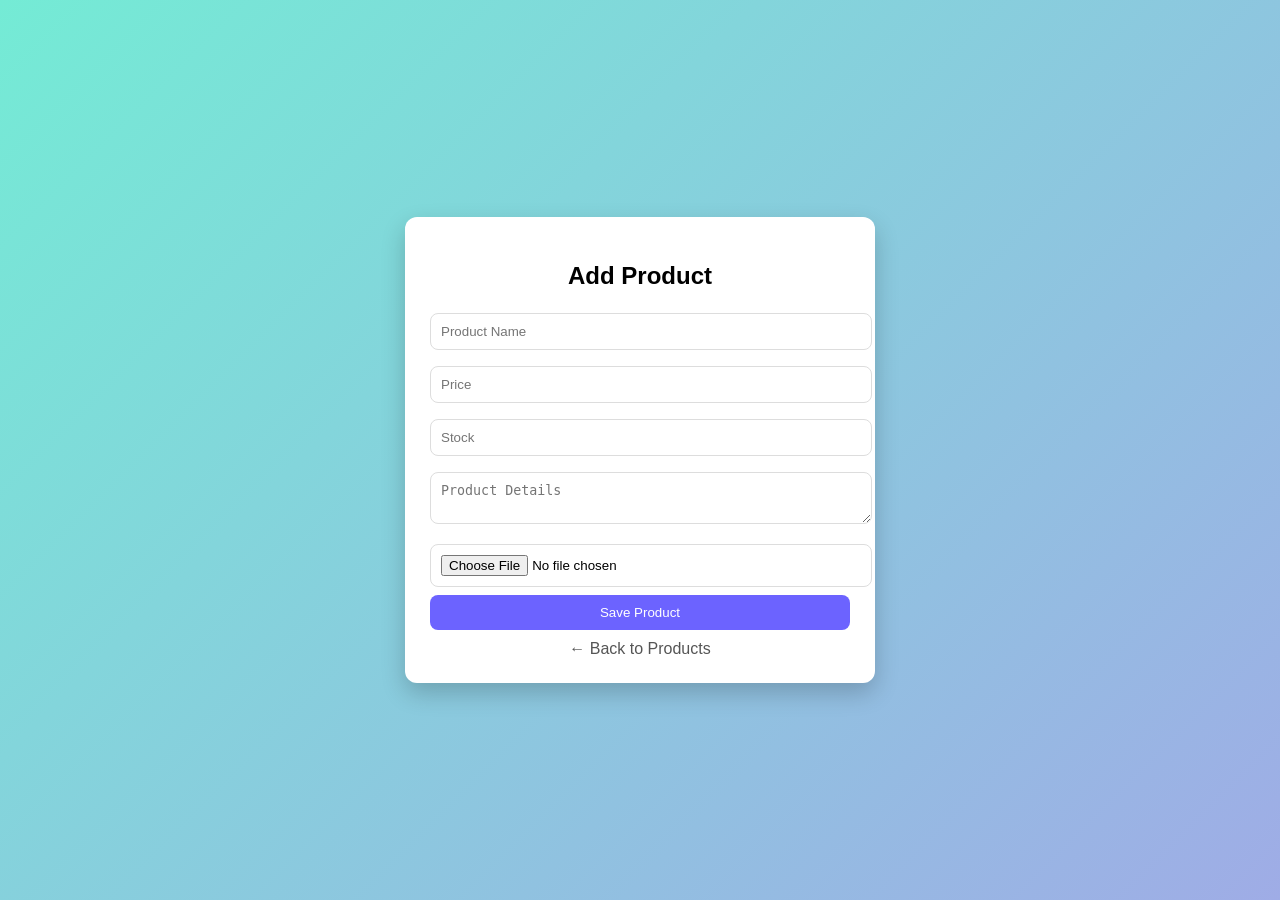
==== src/main/resources/templates/product/form.html @ 431184fc "Configure product app for PostgreSQL" ====
<!DOCTYPE html>
<html xmlns:th="http://www.thymeleaf.org">

<head>
  <meta charset="UTF-8">
  <title>Add Product</title>

  <style>
    body {
        font-family: Arial, sans-serif;
        background: linear-gradient(135deg, #74ebd5, #9face6);
        height: 100vh;
        margin: 0;
        display: flex;
        justify-content: center;
        align-items: center;
    }

    .card {
        width: 420px;
        background: white;
        padding: 25px;
        border-radius: 12px;
        box-shadow: 0 10px 25px rgba(0,0,0,0.2);
    }

    h2 {
        text-align: center;
        margin-bottom: 15px;
    }

    input, textarea {
        width: 100%;
        padding: 10px;
        margin: 8px 0;
        border: 1px solid #ddd;
        border-radius: 8px;
    }

    button {
        width: 100%;
        padding: 10px;
        background: #6c63ff;
        color: white;
        border: none;
        border-radius: 8px;
        cursor: pointer;
    }

    button:hover {
        background: #574b90;
    }

    .back {
        display: block;
        text-align: center;
        margin-top: 10px;
        text-decoration: none;
        color: #555;
    }
  </style>
</head>

<body>

<div class="card">

  <h2 th:text="${pageTitle}">Add Product</h2>

  <form th:action="${product.id == null} ? @{/products/save} : @{/products/update/{id}(id=${product.id})}"
        th:object="${product}"
        method="post"
        enctype="multipart/form-data">

    <input type="text" th:field="*{name}" placeholder="Product Name" required>

    <input type="number" th:field="*{price}" placeholder="Price" required>

    <input type="number" th:field="*{stock}" placeholder="Stock" required>

    <textarea th:field="*{details}" placeholder="Product Details"></textarea>

    <input type="file" name="imageFile">

    <button type="submit">Save Product</button>

  </form>

  <a th:href="@{/products}" class="back">← Back to Products</a>

</div>

</body>
</html>
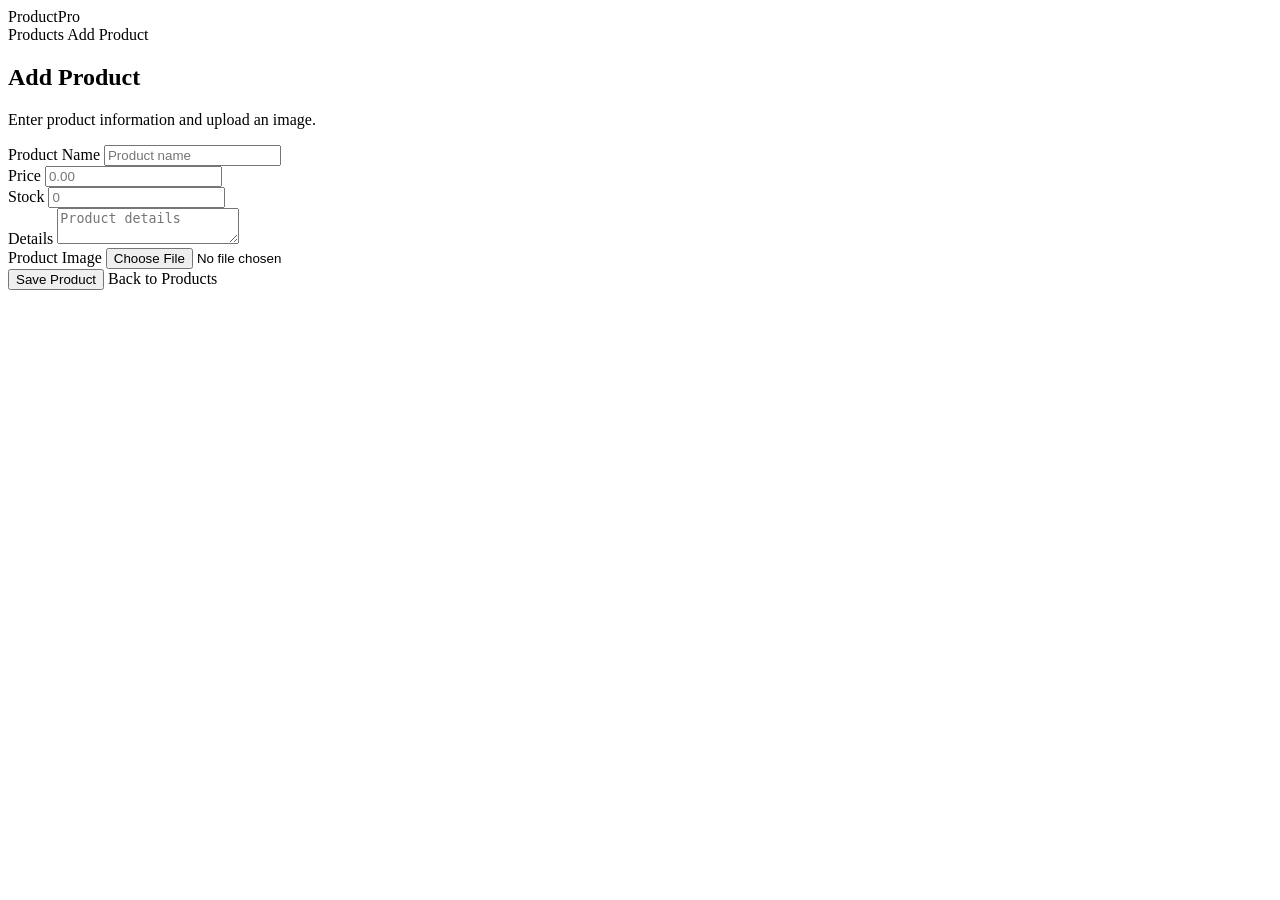
==== commit 52a437e2: "Prepare Railway deployment and refresh UI" ====
--- a/src/main/resources/templates/product/form.html
+++ b/src/main/resources/templates/product/form.html
@@ -3,92 +3,70 @@
 
 <head>
   <meta charset="UTF-8">
-  <title>Add Product</title>
-
-  <style>
-    body {
-        font-family: Arial, sans-serif;
-        background: linear-gradient(135deg, #74ebd5, #9face6);
-        height: 100vh;
-        margin: 0;
-        display: flex;
-        justify-content: center;
-        align-items: center;
-    }
-
-    .card {
-        width: 420px;
-        background: white;
-        padding: 25px;
-        border-radius: 12px;
-        box-shadow: 0 10px 25px rgba(0,0,0,0.2);
-    }
-
-    h2 {
-        text-align: center;
-        margin-bottom: 15px;
-    }
-
-    input, textarea {
-        width: 100%;
-        padding: 10px;
-        margin: 8px 0;
-        border: 1px solid #ddd;
-        border-radius: 8px;
-    }
-
-    button {
-        width: 100%;
-        padding: 10px;
-        background: #6c63ff;
-        color: white;
-        border: none;
-        border-radius: 8px;
-        cursor: pointer;
-    }
-
-    button:hover {
-        background: #574b90;
-    }
-
-    .back {
-        display: block;
-        text-align: center;
-        margin-top: 10px;
-        text-decoration: none;
-        color: #555;
-    }
-  </style>
+  <meta name="viewport" content="width=device-width, initial-scale=1.0">
+  <title th:text="${pageTitle}">Product Form</title>
+  <link rel="stylesheet" th:href="@{/style.css}">
 </head>
 
 <body>
+<main class="page">
+  <nav class="site-nav">
+    <a class="brand" th:href="@{/}">ProductPro</a>
+    <div class="nav-links">
+      <a th:href="@{/products}">Products</a>
+      <a th:href="@{/products/new}">Add Product</a>
+    </div>
+  </nav>
 
-<div class="card">
+  <section class="shell form-card">
+    <header class="header">
+      <div>
+        <h1 th:text="${pageTitle}">Add Product</h1>
+        <p>Enter product information and upload an image.</p>
+      </div>
+    </header>
 
-  <h2 th:text="${pageTitle}">Add Product</h2>
+    <div class="content">
+      <form class="form-grid"
+            th:action="${product.id == null} ? @{/products/save} : @{/products/update/{id}(id=${product.id})}"
+            th:object="${product}"
+            method="post"
+            enctype="multipart/form-data">
 
-  <form th:action="${product.id == null} ? @{/products/save} : @{/products/update/{id}(id=${product.id})}"
-        th:object="${product}"
-        method="post"
-        enctype="multipart/form-data">
+        <div class="field">
+          <label for="name">Product Name</label>
+          <input id="name" type="text" th:field="*{name}" placeholder="Product name" required>
+        </div>
 
-    <input type="text" th:field="*{name}" placeholder="Product Name" required>
+        <div class="field-pair">
+          <div class="field">
+            <label for="price">Price</label>
+            <input id="price" type="number" step="0.01" min="0" th:field="*{price}" placeholder="0.00" required>
+          </div>
 
-    <input type="number" th:field="*{price}" placeholder="Price" required>
+          <div class="field">
+            <label for="stock">Stock</label>
+            <input id="stock" type="number" min="0" th:field="*{stock}" placeholder="0" required>
+          </div>
+        </div>
 
-    <input type="number" th:field="*{stock}" placeholder="Stock" required>
+        <div class="field">
+          <label for="details">Details</label>
+          <textarea id="details" th:field="*{details}" placeholder="Product details"></textarea>
+        </div>
 
-    <textarea th:field="*{details}" placeholder="Product Details"></textarea>
+        <div class="field">
+          <label for="imageFile">Product Image</label>
+          <input id="imageFile" type="file" name="imageFile" accept="image/*">
+        </div>
 
-    <input type="file" name="imageFile">
-
-    <button type="submit">Save Product</button>
-
-  </form>
-
-  <a th:href="@{/products}" class="back">← Back to Products</a>
-
-</div>
-
+        <div class="button-row">
+          <button type="submit">Save Product</button>
+          <a th:href="@{/products}" class="btn secondary">Back to Products</a>
+        </div>
+      </form>
+    </div>
+  </section>
+</main>
 </body>
 </html>
